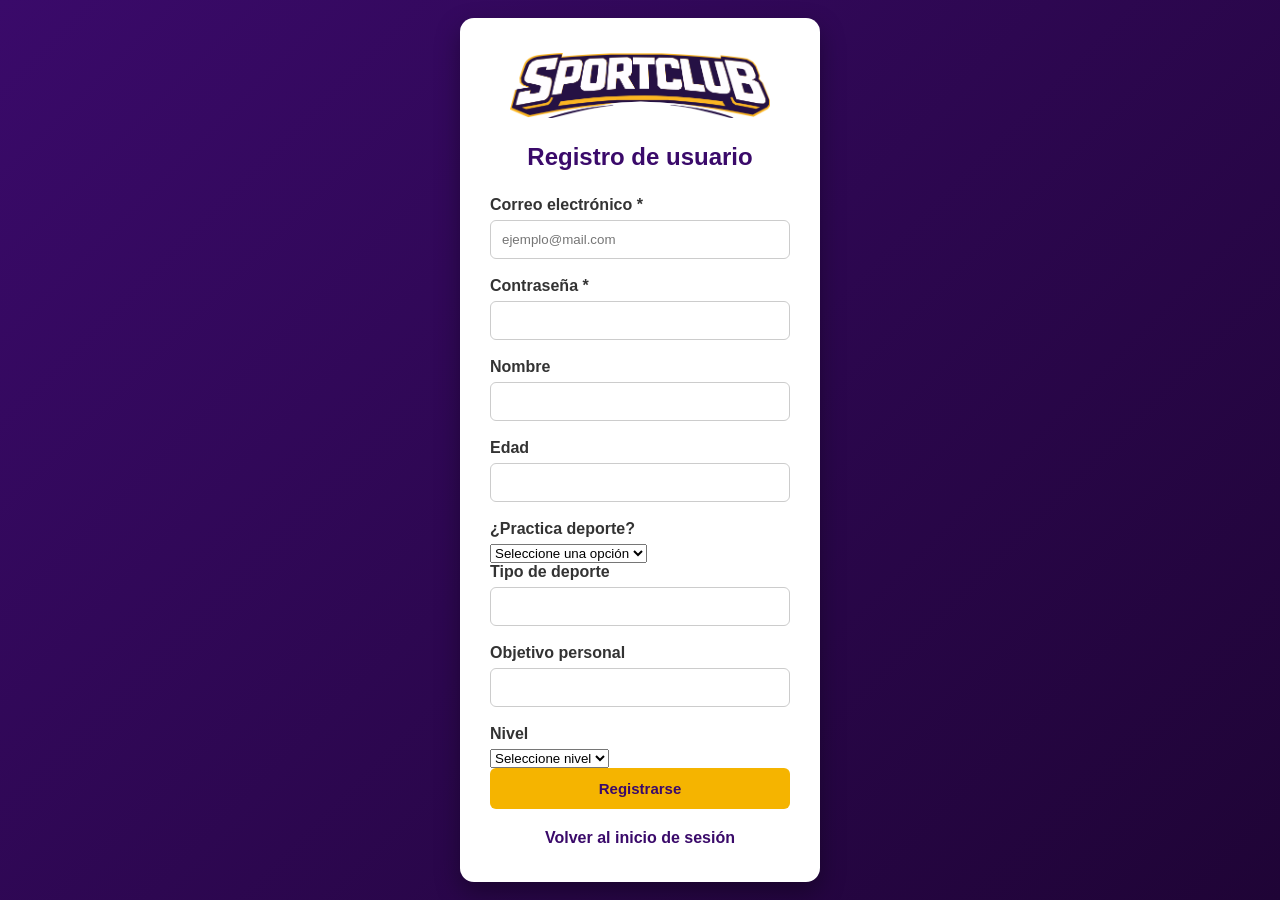
==== register.html @ 5b87126e "Actualizacion 4" ====
<!DOCTYPE html>
<html lang="es">
<head>
    <meta charset="UTF-8">
    <title>Registro - SportClub</title>
    <link rel="stylesheet" href="estilos.css">
</head>
<body>

    <div class="contenedor">
        <header>
            <img src="logo.png" alt="Logo SportClub" class="logo">
        </header>

        <main>
            <h1>Registro de usuario</h1>

            <form>
                <!-- Obligatorios -->
                <label for="email">Correo electrónico *</label>
                <input type="email" id="email" required placeholder="ejemplo@mail.com">

                <label for="password">Contraseña *</label>
                <input type="password" id="password" required>

                <!-- Opcionales -->
                <label for="nombre">Nombre</label>
                <input type="text" id="nombre">

                <label for="edad">Edad</label>
                <input type="number" id="edad" min="1">

                <label for="deporte">¿Practica deporte?</label>
                <select id="deporte">
                    <option value="">Seleccione una opción</option>
                    <option value="si">Sí</option>
                    <option value="no">No</option>
                </select>

                <label for="tipo">Tipo de deporte</label>
                <input type="text" id="tipo">

                <label for="objetivo">Objetivo personal</label>
                <input type="text" id="objetivo">

                <label for="nivel">Nivel</label>
                <select id="nivel">
                    <option value="">Seleccione nivel</option>
                    <option value="principiante">Principiante</option>
                    <option value="intermedio">Intermedio</option>
                    <option value="avanzado">Avanzado</option>
                </select>

                <button type="submit">Registrarse</button>
            </form>

            <div class="enlaces">
                <a href="index.html">Volver al inicio de sesión</a>
            </div>
        </main>
    </div>

</body>
</html>
---- estilos.css ----
* {
    box-sizing: border-box;
    margin: 0;
    padding: 0;
}

body {
    font-family: Arial, sans-serif;
    min-height: 100vh;
    background: linear-gradient(135deg, #3a0a6a, #1f0436);
    display: flex;
    align-items: center;
    justify-content: center;
}

/* Contenedor */
.contenedor {
    width: 360px;
    background-color: #ffffff;
    padding: 35px 30px;
    border-radius: 14px;
    box-shadow: 0 10px 25px rgba(0, 0, 0, 0.35);
    text-align: center;
}

/* LOGO */
.logo {
    display: block;
    margin: 0 auto 25px auto;
    width: 260px; /* MÁS GRANDE */
}

/* Título */
h1 {
    color: #3a0a6a;
    margin-bottom: 25px;
    font-size: 24px;
}

/* Formulario */
form {
    text-align: left;
}

label {
    font-weight: bold;
    color: #333;
    margin-bottom: 6px;
    display: block;
}

input {
    width: 100%;
    padding: 11px;
    margin-bottom: 18px;
    border: 1px solid #ccc;
    border-radius: 6px;
}

/* Botón */
button {
    width: 100%;
    padding: 12px;
    background-color: #f5b400;
    color: #3a0a6a;
    border: none;
    border-radius: 6px;
    font-weight: bold;
    font-size: 15px;
    cursor: pointer;
}

button:hover {
    background-color: #e0a200;
}

/* Enlaces */
.enlaces {
    margin-top: 20px;
    text-align: center;
}

.enlaces a {
    color: #3a0a6a;
    font-weight: bold;
    text-decoration: none;
}

.enlaces span {
    margin: 0 10px;
    color: #999;
}

.enlaces a:hover {
    text-decoration: underline;
}
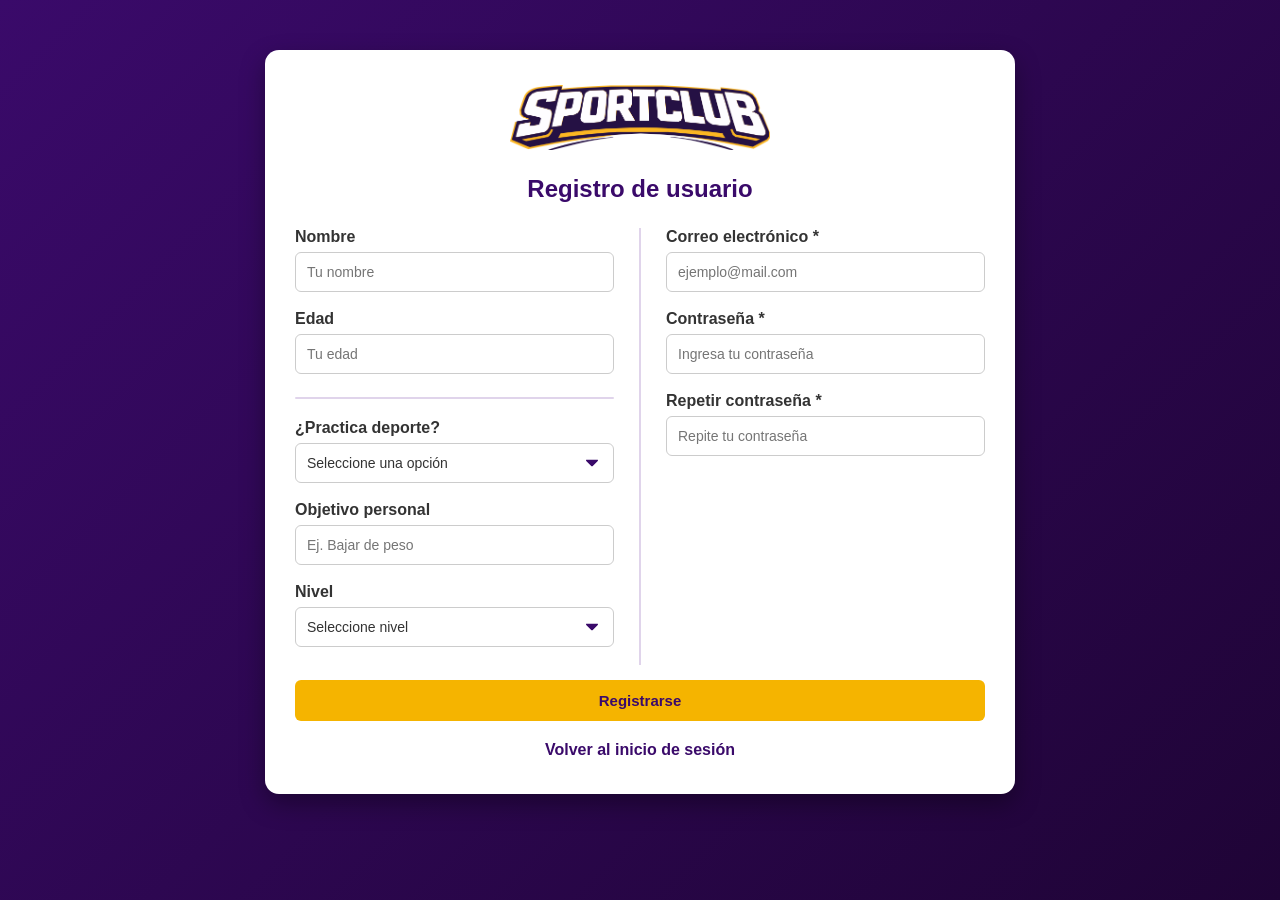
==== commit 2a556416: "actualizacion 5" ====
--- a/register.html
+++ b/register.html
@@ -7,7 +7,7 @@
 </head>
 <body>
 
-    <div class="contenedor">
+    <div class="contenedor contenedor-registro">
         <header>
             <img src="logo.png" alt="Logo SportClub" class="logo">
         </header>
@@ -16,40 +16,46 @@
             <h1>Registro de usuario</h1>
 
             <form>
-                <!-- Obligatorios -->
-                <label for="email">Correo electrónico *</label>
-                <input type="email" id="email" required placeholder="ejemplo@mail.com">
+                <div class="form-columnas">
+                    <div class="columna columna-izq">
+                        <label for="nombre">Nombre</label>
+                        <input type="text" id="nombre" placeholder="Tu nombre">
 
-                <label for="password">Contraseña *</label>
-                <input type="password" id="password" required>
+                        <label for="edad">Edad</label>
+                        <input type="number" id="edad" min="1" placeholder="Tu edad">
 
-                <!-- Opcionales -->
-                <label for="nombre">Nombre</label>
-                <input type="text" id="nombre">
+                        <hr class="separador-horizontal">
 
-                <label for="edad">Edad</label>
-                <input type="number" id="edad" min="1">
+                        <label for="deporte">¿Practica deporte?</label>
+                        <select id="deporte">
+                            <option value="">Seleccione una opción</option>
+                            <option value="si">Sí</option>
+                            <option value="no">No</option>
+                        </select>
 
-                <label for="deporte">¿Practica deporte?</label>
-                <select id="deporte">
-                    <option value="">Seleccione una opción</option>
-                    <option value="si">Sí</option>
-                    <option value="no">No</option>
-                </select>
+                        <label for="objetivo">Objetivo personal</label>
+                        <input type="text" id="objetivo" placeholder="Ej. Bajar de peso">
 
-                <label for="tipo">Tipo de deporte</label>
-                <input type="text" id="tipo">
+                        <label for="nivel">Nivel</label>
+                        <select id="nivel">
+                            <option value="">Seleccione nivel</option>
+                            <option value="principiante">Principiante</option>
+                            <option value="intermedio">Intermedio</option>
+                            <option value="avanzado">Avanzado</option>
+                        </select>
+                    </div>
 
-                <label for="objetivo">Objetivo personal</label>
-                <input type="text" id="objetivo">
+                    <div class="columna columna-der">
+                        <label for="email">Correo electrónico *</label>
+                        <input type="email" id="email" required placeholder="ejemplo@mail.com">
 
-                <label for="nivel">Nivel</label>
-                <select id="nivel">
-                    <option value="">Seleccione nivel</option>
-                    <option value="principiante">Principiante</option>
-                    <option value="intermedio">Intermedio</option>
-                    <option value="avanzado">Avanzado</option>
-                </select>
+                        <label for="password">Contraseña *</label>
+                        <input type="password" id="password" required placeholder="Ingresa tu contraseña">
+
+                        <label for="password_confirm">Repetir contraseña *</label>
+                        <input type="password" id="password_confirm" required placeholder="Repite tu contraseña">
+                    </div>
+                </div>
 
                 <button type="submit">Registrarse</button>
             </form>
--- a/estilos.css
+++ b/estilos.css
@@ -9,11 +9,12 @@
     min-height: 100vh;
     background: linear-gradient(135deg, #3a0a6a, #1f0436);
     display: flex;
-    align-items: center;
+    align-items: flex-start;
     justify-content: center;
+    padding: 50px 20px;
 }
 
-/* Contenedor */
+/* Contenedor estándar */
 .contenedor {
     width: 360px;
     background-color: #ffffff;
@@ -23,11 +24,17 @@
     text-align: center;
 }
 
+/* Hacemos el contenedor más ancho para que quepan 2 columnas en el registro */
+.contenedor-registro {
+    width: 750px; 
+    max-width: 100%;
+}
+
 /* LOGO */
 .logo {
     display: block;
     margin: 0 auto 25px auto;
-    width: 260px; /* MÁS GRANDE */
+    width: 260px; 
 }
 
 /* Título */
@@ -37,7 +44,7 @@
     font-size: 24px;
 }
 
-/* Formulario */
+/* Formulario general */
 form {
     text-align: left;
 }
@@ -49,12 +56,68 @@
     display: block;
 }
 
-input {
+/* AQUÍ ESTÁ LA MAGIA: Agrupamos input y select para que tengan el mismo tamaño y separación */
+input, select {
     width: 100%;
     padding: 11px;
-    margin-bottom: 18px;
+    margin-bottom: 18px; /* Esto evita que choquen con el elemento de abajo */
     border: 1px solid #ccc;
     border-radius: 6px;
+    font-family: Arial, sans-serif;
+    font-size: 14px;
+}
+
+/* Estilos específicos para select (la flechita personalizada morada) */
+select {
+    background-color: #ffffff;
+    color: #333;
+    cursor: pointer;
+    appearance: none; 
+    -webkit-appearance: none;
+    -moz-appearance: none;
+    background-image: url("data:image/svg+xml;charset=US-ASCII,%3Csvg%20xmlns%3D%22http%3A%2F%2Fwww.w3.org%2F2000%2Fsvg%22%20width%3D%22292.4%22%20height%3D%22292.4%22%3E%3Cpath%20fill%3D%22%233a0a6a%22%20d%3D%22M287%2069.4a17.6%2017.6%200%200%200-13-5.4H18.4c-5%200-9.3%201.8-12.9%205.4A17.6%2017.6%200%200%200%200%2082.2c0%205%201.8%209.3%205.4%2012.9l128%20127.9c3.6%203.6%207.8%205.4%2012.8%205.4s9.2-1.8%2012.8-5.4L287%2095c3.5-3.5%205.4-7.8%205.4-12.8%200-5-1.9-9.2-5.5-12.8z%22%2F%3E%3C%2Fsvg%3E");
+    background-repeat: no-repeat;
+    background-position: right 15px top 50%;
+    background-size: 12px auto;
+}
+
+/* Iluminación de los bordes al hacer clic */
+input:focus, select:focus {
+    outline: none;
+    border-color: #f5b400;
+    box-shadow: 0 0 5px rgba(245, 180, 0, 0.4);
+}
+
+/* Contenedor flex para las columnas */
+.form-columnas {
+    display: flex;
+}
+
+/* Base para ambas columnas */
+.columna {
+    flex: 1;
+    display: flex;
+    flex-direction: column;
+}
+
+/* Estilos específicos para la columna izquierda (Línea vertical) */
+.columna-izq {
+    padding-right: 25px;
+    border-right: 2px solid #e0d4eb; 
+}
+
+/* Estilos específicos para la columna derecha */
+.columna-der {
+    padding-left: 25px;
+}
+
+/* Línea separadora horizontal */
+.separador-horizontal {
+    border: 0;
+    height: 2px;
+    background-color: #e0d4eb;
+    margin: 5px 0 20px 0; 
+    border-radius: 2px; 
 }
 
 /* Botón */
@@ -68,6 +131,7 @@
     font-weight: bold;
     font-size: 15px;
     cursor: pointer;
+    margin-top: 15px; /* NUEVO: Agregamos este margen para despegarlo de las columnas */
 }
 
 button:hover {
@@ -93,4 +157,23 @@
 
 .enlaces a:hover {
     text-decoration: underline;
+}
+
+/* Diseño Responsive: Pantallas pequeñas */
+@media (max-width: 650px) {
+    .form-columnas {
+        flex-direction: column;
+    }
+    
+    .columna-izq {
+        border-right: none; 
+        border-bottom: 2px solid #e0d4eb; 
+        padding-right: 0;
+        padding-bottom: 25px;
+        margin-bottom: 25px;
+    }
+
+    .columna-der {
+        padding-left: 0;
+    }
 }
